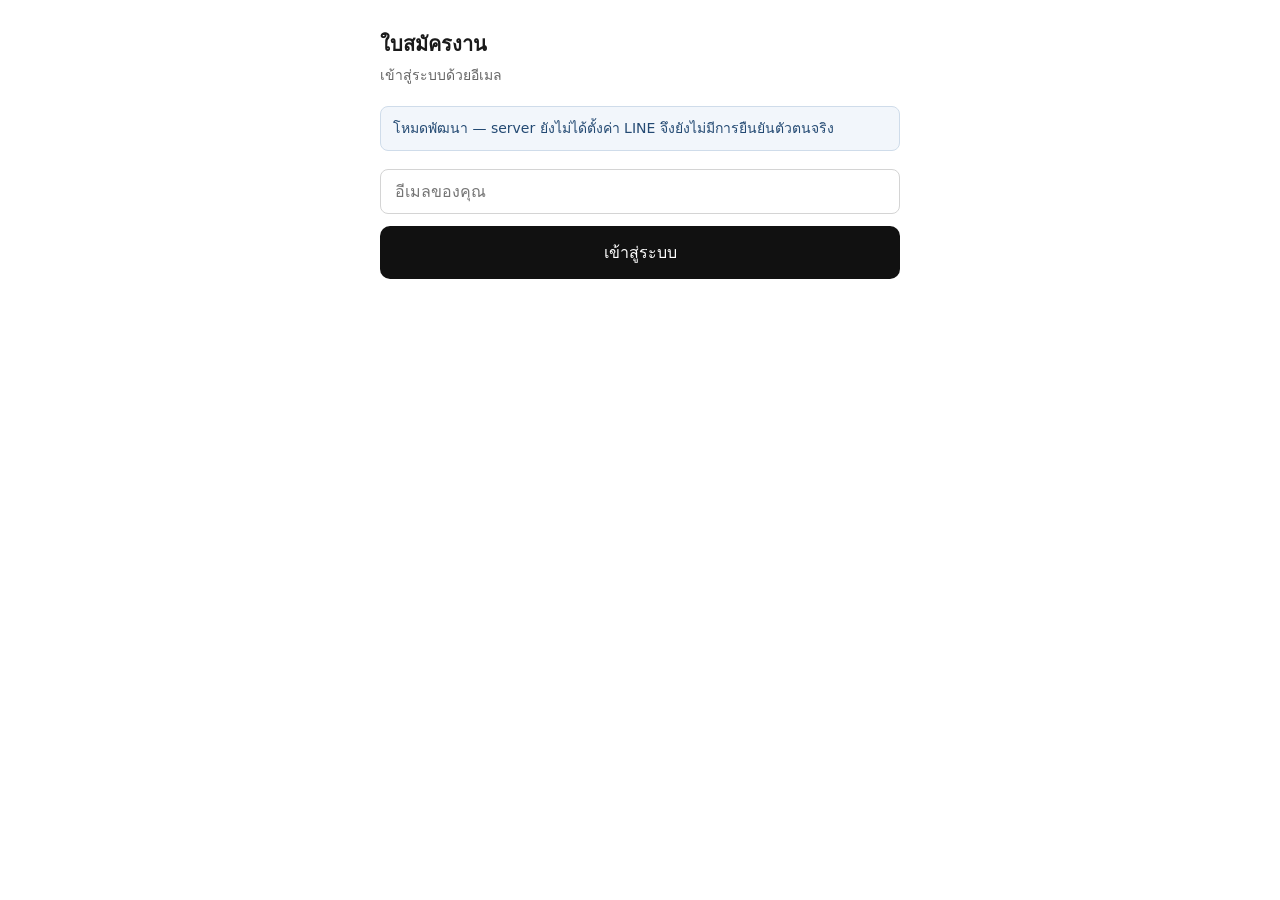
==== index.html @ e58fa5aa "deploy 2026-10-19T15:59:02Z" ====
<!doctype html>
<html lang="th">
  <head>
    <meta charset="UTF-8" />
    <meta name="viewport" content="width=device-width, initial-scale=1.0, viewport-fit=cover" />
    <meta name="robots" content="noindex, nofollow" />
    <title>ใบสมัครงาน</title>
    <script type="module" crossorigin src="./assets/index-pss9nl_8.js"></script>
  </head>
  <body>
    <div id="root"></div>
  </body>
</html>
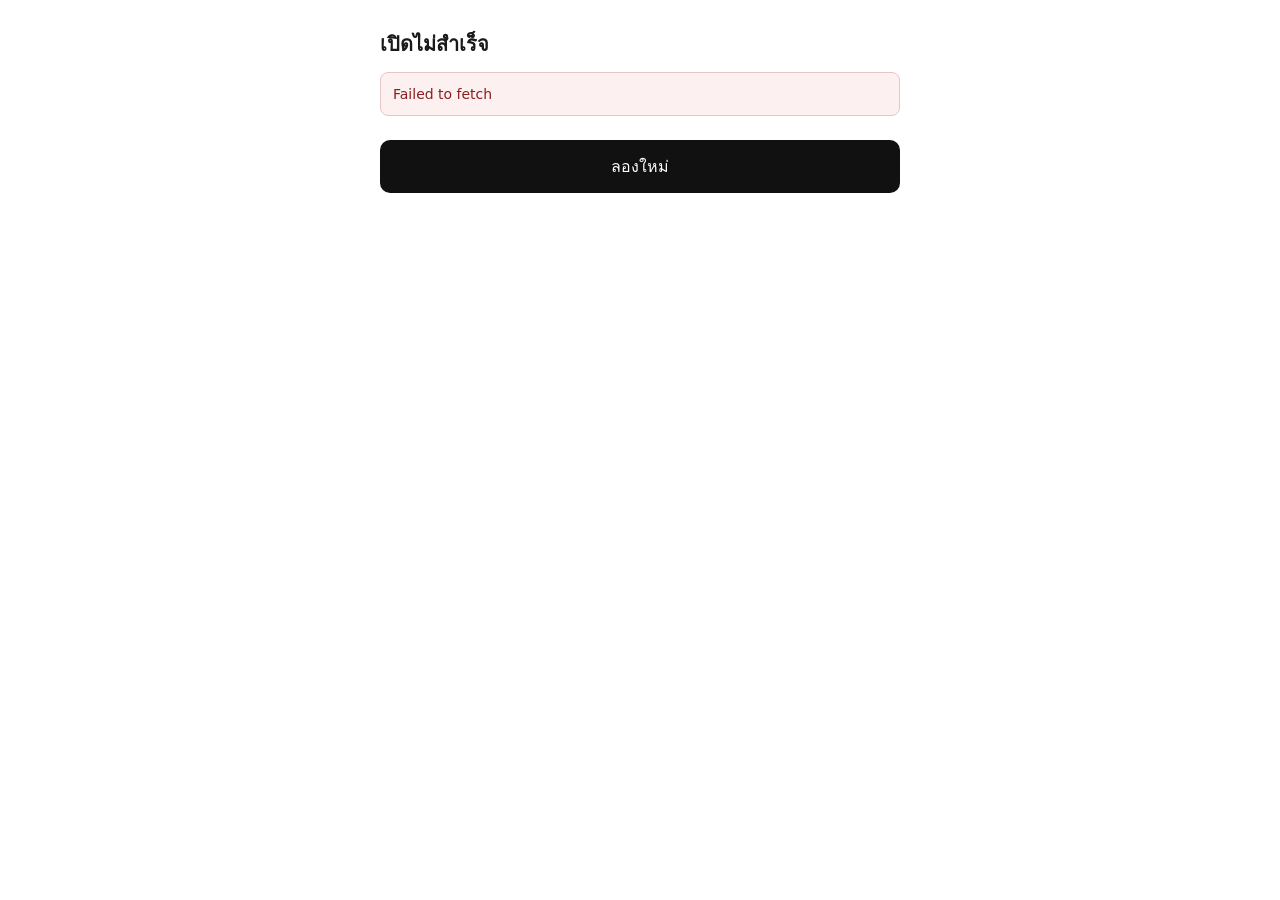
==== commit 41d25625: "deploy 2026-10-20T03:31:02Z" ====
--- a/index.html
+++ b/index.html
@@ -5,7 +5,7 @@
     <meta name="viewport" content="width=device-width, initial-scale=1.0, viewport-fit=cover" />
     <meta name="robots" content="noindex, nofollow" />
     <title>ใบสมัครงาน</title>
-    <script type="module" crossorigin src="./assets/index-pss9nl_8.js"></script>
+    <script type="module" crossorigin src="./assets/index-CbhgC7u7.js"></script>
   </head>
   <body>
     <div id="root"></div>
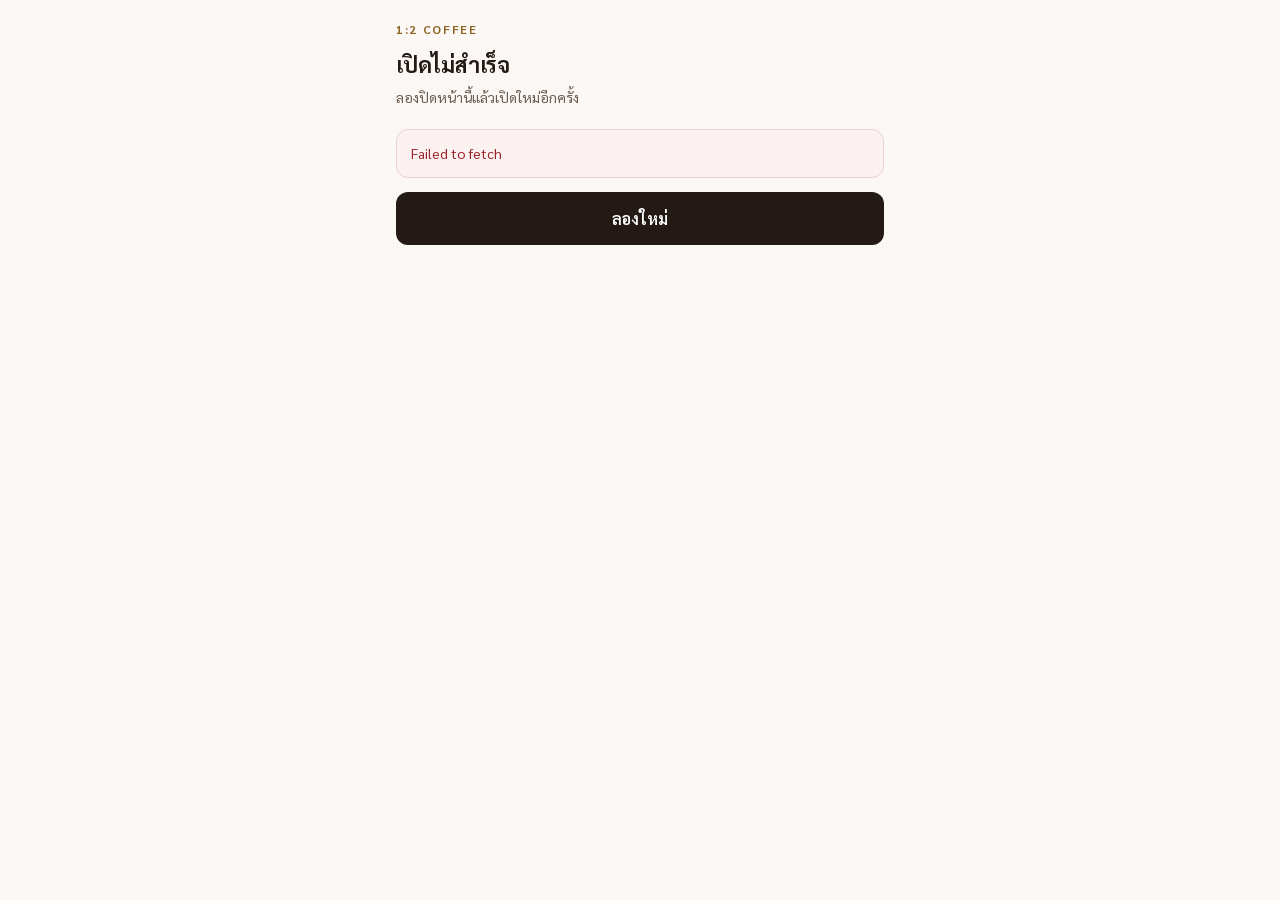
==== commit 8674faed: "deploy 2026-10-20T12:51:50Z" ====
--- a/index.html
+++ b/index.html
@@ -4,8 +4,21 @@
     <meta charset="UTF-8" />
     <meta name="viewport" content="width=device-width, initial-scale=1.0, viewport-fit=cover" />
     <meta name="robots" content="noindex, nofollow" />
-    <title>ใบสมัครงาน</title>
-    <script type="module" crossorigin src="./assets/index-CbhgC7u7.js"></script>
+    <!-- สีแถบบนของเบราว์เซอร์ในแอป LINE ให้กลืนกับพื้นหลัง -->
+    <meta name="theme-color" content="#faf7f4" />
+    <title>ใบสมัครงาน · 1:2 Coffee</title>
+
+    <!-- Sarabun (SIL OFL) ตัวเดียวกับที่ใช้ใน PDF ใบสมัคร
+         ฟอนต์ระบบของแต่ละเครื่องวางสระ/วรรณยุกต์ไทยไม่เหมือนกัน
+         ล็อกฟอนต์ไว้ให้ทุกเครื่องเห็นเหมือนกันและตรงกับไฟล์ที่เซ็น -->
+    <link rel="preconnect" href="https://fonts.googleapis.com" />
+    <link rel="preconnect" href="https://fonts.gstatic.com" crossorigin />
+    <link
+      href="https://fonts.googleapis.com/css2?family=Sarabun:wght@400;600;700&display=swap"
+      rel="stylesheet"
+    />
+    <script type="module" crossorigin src="./assets/index-s79G6_pF.js"></script>
+    <link rel="stylesheet" crossorigin href="./assets/index-DDsNKDts.css">
   </head>
   <body>
     <div id="root"></div>
--- a/assets/index-DDsNKDts.css
+++ b/assets/index-DDsNKDts.css
@@ -0,0 +1 @@
+:root{--bg: #faf7f4;--surface: #ffffff;--sunken: #f3eee9;--ink: #241a15;--ink-soft: #6b5b51;--ink-faint: #9c8c82;--line: #e6dcd4;--line-strong: #d4c5b9;--gold: #8a6420;--gold-bright: #d9a441;--gold-bg: #fdf6e7;--danger: #9c2229;--danger-bg: #fcf1f1;--danger-line: #ecd0d0;--ok: #2c6137;--ok-bg: #f1f7f2;--ok-line: #cfe3d4;--radius: 12px;--radius-lg: 16px;--radius-pill: 999px;--shadow-sm: 0 1px 2px rgba(36, 26, 21, .06);--shadow-md: 0 4px 16px rgba(36, 26, 21, .08);--font: "Sarabun", system-ui, -apple-system, "Noto Sans Thai", sans-serif;color-scheme:light}*{box-sizing:border-box}html,body{margin:0;padding:0}body{background:var(--bg);color:var(--ink);font-family:var(--font);line-height:1.65;-webkit-text-size-adjust:100%;-webkit-font-smoothing:antialiased}:focus-visible{outline:2px solid var(--gold-bright);outline-offset:2px;border-radius:4px}.screen{max-width:520px;margin:0 auto;padding:20px 16px calc(40px + env(safe-area-inset-bottom))}.screen-head{margin-bottom:20px}.screen h1{font-size:22px;font-weight:700;letter-spacing:-.01em;margin:0 0 4px}.screen-sub{color:var(--ink-soft);font-size:14px;margin:0}.steps{margin:0 0 18px}.steps-bar{height:4px;background:var(--line);border-radius:var(--radius-pill);overflow:hidden}.steps-fill{height:100%;background:var(--gold-bright);border-radius:var(--radius-pill);transition:width .35s ease}.steps-label{display:flex;justify-content:space-between;gap:12px;font-size:12px;color:var(--ink-faint);margin-top:8px}.steps-label strong{color:var(--ink-soft);font-weight:600}.card{background:var(--surface);border:1px solid var(--line);border-radius:var(--radius-lg);padding:16px;box-shadow:var(--shadow-sm)}.card+.card{margin-top:10px}.card-quiet{background:var(--sunken);border-color:transparent;box-shadow:none}.scroll-box{max-height:260px;overflow-y:auto;-webkit-overflow-scrolling:touch;font-size:14px}.btn{display:block;width:100%;padding:15px 18px;margin-top:12px;font-family:inherit;font-size:16px;font-weight:600;border-radius:var(--radius);border:1px solid transparent;cursor:pointer;transition:background .15s ease,opacity .15s ease;-webkit-appearance:none;appearance:none}.btn-primary{background:var(--ink);color:#fff}.btn-primary:active:not(:disabled){background:#3a2a22}.btn-ghost{background:var(--surface);color:var(--ink);border-color:var(--line-strong)}.btn-ghost:active:not(:disabled){background:var(--sunken)}.btn:disabled{background:var(--line);color:var(--ink-faint);border-color:transparent;cursor:default}.btn-link{display:inline;width:auto;margin:0;padding:4px 0;background:none;border:none;color:var(--gold);font-family:inherit;font-size:14px;font-weight:600;cursor:pointer}.field{display:block;margin-bottom:16px}.field-label{display:block;font-size:14px;font-weight:600;color:var(--ink-soft);margin-bottom:6px}.field-required{color:var(--danger)}.input{display:block;width:100%;padding:13px 14px;font-size:16px;font-family:inherit;color:var(--ink);background:var(--surface);border:1px solid var(--line-strong);border-radius:var(--radius);-webkit-appearance:none;appearance:none}.input:focus{border-color:var(--gold-bright);outline:none;box-shadow:0 0 0 3px #d9a44138}.input[aria-invalid=true]{border-color:var(--danger)}textarea.input{resize:vertical;min-height:96px;line-height:1.6}.field-error{display:block;color:var(--danger);font-size:13px;margin-top:6px}.input-otp{text-align:center;font-size:26px;font-weight:700;letter-spacing:10px;text-indent:10px}.check{display:flex;gap:12px;align-items:flex-start;font-size:14px;cursor:pointer}.check input{flex:none;width:22px;height:22px;margin:2px 0 0;accent-color:var(--ink)}.notice{border:1px solid;border-radius:var(--radius);padding:12px 14px;font-size:14px;margin:14px 0}.notice-info{background:var(--gold-bg);border-color:#ecdcb8;color:#6b4f16}.notice-error{background:var(--danger-bg);border-color:var(--danger-line);color:var(--danger)}.notice-ok{background:var(--ok-bg);border-color:var(--ok-line);color:var(--ok)}.pill{display:inline-block;font-size:12px;font-weight:600;padding:3px 10px;border-radius:var(--radius-pill);background:var(--sunken);color:var(--ink-soft)}.pill-ok{background:var(--ok-bg);color:var(--ok)}.pill-wait{background:var(--gold-bg);color:#6b4f16}.muted{color:var(--ink-faint);font-size:12px}.hash{font-family:ui-monospace,SF Mono,monospace;font-size:11px;color:var(--ink-soft);word-break:break-all}.brand{font-size:12px;font-weight:700;letter-spacing:.14em;color:var(--gold);margin:0 0 6px}.pdf-box{background:var(--sunken);border-radius:var(--radius-lg);padding:8px;max-height:55vh;overflow-y:auto;-webkit-overflow-scrolling:touch}.pdf-box canvas{display:block;width:100%;margin-bottom:10px;border-radius:8px;box-shadow:var(--shadow-md);background:#fff}.pdf-box canvas:last-child{margin-bottom:0}.sign-pad{display:block;width:100%;height:190px;background:var(--surface);border:1px dashed var(--line-strong);border-radius:var(--radius);touch-action:none}.sign-pad.has-ink{border-style:solid;border-color:var(--gold-bright)}.sign-foot{display:flex;justify-content:space-between;align-items:center;margin-top:8px;font-size:13px;color:var(--ink-soft)}@media(prefers-reduced-motion:reduce){*{transition:none!important;animation:none!important}}.debug-bar{position:fixed;left:0;right:0;bottom:0;background:var(--surface);border-top:1px solid var(--line);padding:8px 16px calc(8px + env(safe-area-inset-bottom));font-size:12px;color:var(--ink-soft)}.debug-bar summary{cursor:pointer}.debug-bar .hash{display:block;margin-top:6px}
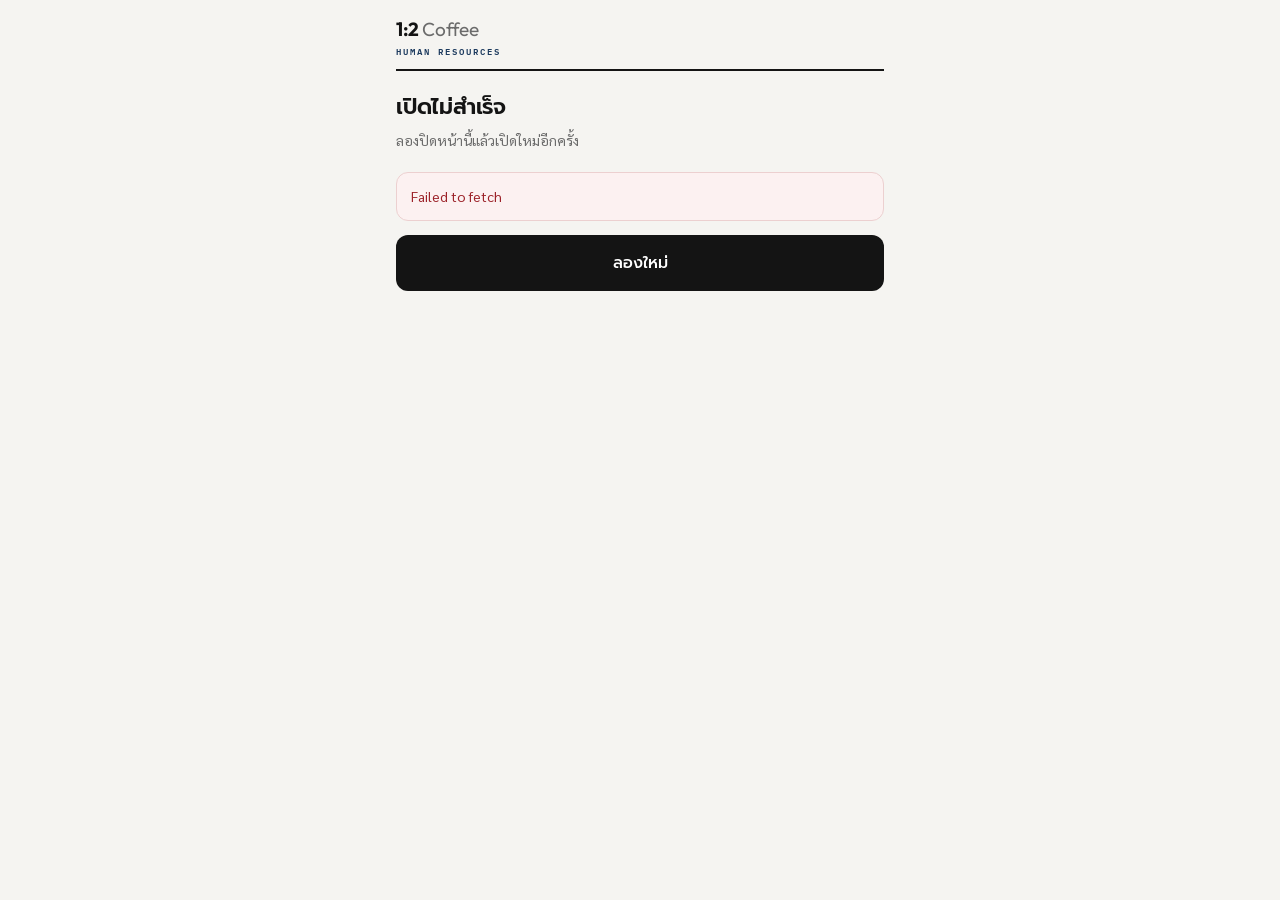
==== commit 0e438215: "deploy 2026-10-20T13:32:44Z" ====
--- a/index.html
+++ b/index.html
@@ -5,20 +5,21 @@
     <meta name="viewport" content="width=device-width, initial-scale=1.0, viewport-fit=cover" />
     <meta name="robots" content="noindex, nofollow" />
     <!-- สีแถบบนของเบราว์เซอร์ในแอป LINE ให้กลืนกับพื้นหลัง -->
-    <meta name="theme-color" content="#faf7f4" />
+    <meta name="theme-color" content="#F5F4F1" />
     <title>ใบสมัครงาน · 1:2 Coffee</title>
 
-    <!-- Sarabun (SIL OFL) ตัวเดียวกับที่ใช้ใน PDF ใบสมัคร
-         ฟอนต์ระบบของแต่ละเครื่องวางสระ/วรรณยุกต์ไทยไม่เหมือนกัน
-         ล็อกฟอนต์ไว้ให้ทุกเครื่องเห็นเหมือนกันและตรงกับไฟล์ที่เซ็น -->
+    <!-- ระบบตัวอักษรตาม CI ของฝ่ายบุคคล
+         Outfit = ภาษาอังกฤษ · Prompt = หัวเรื่องและป้ายไทย
+         Sarabun = เนื้อความไทย · IBM Plex Mono = ป้ายกำกับ utility
+         ล็อกฟอนต์ไว้เพราะฟอนต์ระบบของแต่ละเครื่องวางสระ/วรรณยุกต์ไทยไม่เหมือนกัน -->
     <link rel="preconnect" href="https://fonts.googleapis.com" />
     <link rel="preconnect" href="https://fonts.gstatic.com" crossorigin />
     <link
-      href="https://fonts.googleapis.com/css2?family=Sarabun:wght@400;600;700&display=swap"
+      href="https://fonts.googleapis.com/css2?family=Outfit:wght@400;500;600;700&family=Prompt:wght@400;500;600&family=Sarabun:wght@400;600;700&family=IBM+Plex+Mono:wght@600&display=swap"
       rel="stylesheet"
     />
-    <script type="module" crossorigin src="./assets/index-s79G6_pF.js"></script>
-    <link rel="stylesheet" crossorigin href="./assets/index-DDsNKDts.css">
+    <script type="module" crossorigin src="./assets/index-BhpK2CkS.js"></script>
+    <link rel="stylesheet" crossorigin href="./assets/index-BwPw_Fw1.css">
   </head>
   <body>
     <div id="root"></div>
--- a/assets/index-BwPw_Fw1.css
+++ b/assets/index-BwPw_Fw1.css
@@ -0,0 +1 @@
+:root{--ci-ink: #141414;--ci-paper: #ffffff;--ci-stone: #f5f4f1;--ci-grey: #6b6b6b;--ci-mist: #e3e1dc;--ci-navy: #1c3a5e;--bg: var(--ci-stone);--surface: var(--ci-paper);--sunken: #edebe7;--ink: var(--ci-ink);--ink-soft: var(--ci-grey);--ink-faint: #9a9a9a;--line: var(--ci-mist);--line-strong: #cfccc5;--accent: var(--ci-navy);--accent-bright: #2e5c91;--accent-bg: #eef2f7;--danger: #9c2229;--danger-bg: #fcf1f1;--danger-line: #ecd0d0;--ok: #2c6137;--ok-bg: #f1f7f2;--ok-line: #cfe3d4;--radius: 12px;--radius-lg: 16px;--radius-pill: 999px;--shadow-sm: 0 1px 2px rgba(20, 20, 20, .05);--shadow-md: 0 4px 16px rgba(20, 20, 20, .08);--font: "Sarabun", system-ui, -apple-system, "Noto Sans Thai", sans-serif;--font-head: "Prompt", "Sarabun", system-ui, sans-serif;--font-en: "Outfit", system-ui, -apple-system, sans-serif;--font-mono: "IBM Plex Mono", ui-monospace, "SF Mono", monospace;color-scheme:light}*{box-sizing:border-box}html,body{margin:0;padding:0}body{background:var(--bg);color:var(--ink);font-family:var(--font);line-height:1.65;-webkit-text-size-adjust:100%;-webkit-font-smoothing:antialiased}:focus-visible{outline:2px solid var(--accent-bright);outline-offset:2px;border-radius:4px}.screen{max-width:520px;margin:0 auto;padding:20px 16px calc(40px + env(safe-area-inset-bottom))}.screen-head{margin-bottom:20px}.screen h1{font-family:var(--font-head);font-size:22px;font-weight:600;letter-spacing:-.01em;margin:0 0 4px}.screen-sub{color:var(--ink-soft);font-size:14px;margin:0}.steps{margin:0 0 18px}.steps-bar{height:4px;background:var(--line);border-radius:var(--radius-pill);overflow:hidden}.steps-fill{height:100%;background:var(--accent-bright);border-radius:var(--radius-pill);transition:width .35s ease}.steps-label{display:flex;justify-content:space-between;gap:12px;font-size:12px;color:var(--ink-faint);margin-top:8px}.steps-label strong{color:var(--ink-soft);font-weight:600}.card{background:var(--surface);border:1px solid var(--line);border-radius:var(--radius-lg);padding:16px;box-shadow:var(--shadow-sm)}.card+.card{margin-top:10px}.card-quiet{background:var(--sunken);border-color:transparent;box-shadow:none}.scroll-box{max-height:260px;overflow-y:auto;-webkit-overflow-scrolling:touch;font-size:14px}.btn{display:block;width:100%;padding:15px 18px;margin-top:12px;font-family:var(--font-head);font-size:16px;font-weight:500;border-radius:var(--radius);border:1px solid transparent;cursor:pointer;transition:background .15s ease,opacity .15s ease;-webkit-appearance:none;appearance:none}.btn-primary{background:var(--ink);color:#fff}.btn-primary:active:not(:disabled){background:#2e2e2e}.btn-ghost{background:var(--surface);color:var(--ink);border-color:var(--line-strong)}.btn-ghost:active:not(:disabled){background:var(--sunken)}.btn:disabled{background:var(--line);color:var(--ink-faint);border-color:transparent;cursor:default}.btn-link{display:inline;width:auto;margin:0;padding:4px 0;background:none;border:none;color:var(--accent);font-family:inherit;font-size:14px;font-weight:600;cursor:pointer}.field{display:block;margin-bottom:16px}.field-label{font-family:var(--font-head);display:block;font-size:14px;font-weight:600;color:var(--ink-soft);margin-bottom:6px}.field-required{color:var(--danger)}.input{display:block;width:100%;padding:13px 14px;font-size:16px;font-family:inherit;color:var(--ink);background:var(--surface);border:1px solid var(--line-strong);border-radius:var(--radius);-webkit-appearance:none;appearance:none}.input:focus{border-color:var(--accent-bright);outline:none;box-shadow:0 0 0 3px #d9a44138}.input[aria-invalid=true]{border-color:var(--danger)}textarea.input{resize:vertical;min-height:96px;line-height:1.6}.field-error{display:block;color:var(--danger);font-size:13px;margin-top:6px}.input-otp{text-align:center;font-size:26px;font-weight:700;letter-spacing:10px;text-indent:10px}.check{display:flex;gap:12px;align-items:flex-start;font-size:14px;cursor:pointer}.check input{flex:none;width:22px;height:22px;margin:2px 0 0;accent-color:var(--ink)}.notice{border:1px solid;border-radius:var(--radius);padding:12px 14px;font-size:14px;margin:14px 0}.notice-info{background:var(--accent-bg);border-color:#ecdcb8;color:#6b4f16}.notice-error{background:var(--danger-bg);border-color:var(--danger-line);color:var(--danger)}.notice-ok{background:var(--ok-bg);border-color:var(--ok-line);color:var(--ok)}.pill{display:inline-block;font-size:12px;font-weight:600;padding:3px 10px;border-radius:var(--radius-pill);background:var(--sunken);color:var(--ink-soft)}.pill-ok{background:var(--ok-bg);color:var(--ok)}.pill-wait{background:var(--accent-bg);color:#6b4f16}.muted{color:var(--ink-faint);font-size:12px}.hash{font-family:var(--font-mono);font-size:11px;color:var(--ink-soft);word-break:break-all}.masthead{border-bottom:2px solid var(--ci-ink);padding-bottom:10px;margin-bottom:18px}.mark{font-family:var(--font-en);font-weight:700;font-size:19px;letter-spacing:-.02em;line-height:1;margin:0}.mark em{font-style:normal;font-weight:400;color:var(--ci-grey)}.markline{font-family:var(--font-mono);font-weight:600;font-size:9px;letter-spacing:.22em;text-transform:uppercase;color:var(--accent);margin:5px 0 0}.pdf-box{background:var(--sunken);border-radius:var(--radius-lg);padding:8px;max-height:55vh;overflow-y:auto;-webkit-overflow-scrolling:touch}.pdf-box canvas{display:block;width:100%;margin-bottom:10px;border-radius:8px;box-shadow:var(--shadow-md);background:#fff}.pdf-box canvas:last-child{margin-bottom:0}.sign-pad{display:block;width:100%;height:190px;background:var(--surface);border:1px dashed var(--line-strong);border-radius:var(--radius);touch-action:none}.sign-pad.has-ink{border-style:solid;border-color:var(--accent-bright)}.sign-foot{display:flex;justify-content:space-between;align-items:center;margin-top:8px;font-size:13px;color:var(--ink-soft)}@media(prefers-reduced-motion:reduce){*{transition:none!important;animation:none!important}}.debug-bar{position:fixed;left:0;right:0;bottom:0;background:var(--surface);border-top:1px solid var(--line);padding:8px 16px calc(8px + env(safe-area-inset-bottom));font-size:12px;color:var(--ink-soft)}.debug-bar summary{cursor:pointer}.debug-bar .hash{display:block;margin-top:6px}.form-section+.form-section{margin-top:26px}.sechead{display:flex;align-items:baseline;gap:9px;border-bottom:1px solid var(--ci-ink);padding-bottom:5px;margin-bottom:14px}.sechead-n{font-family:var(--font-mono);font-weight:600;font-size:10px;letter-spacing:.14em;color:var(--accent)}.sechead strong{font-family:var(--font-en);font-weight:600;font-size:14px;letter-spacing:.01em}.sechead-th{font-family:var(--font-head);font-weight:400;font-size:13px;color:var(--ci-grey);margin-left:7px}.sechead-hint{font-size:13px;margin:-6px 0 12px}.field-label-en{display:block;font-family:var(--font-mono);font-weight:600;font-size:9px;letter-spacing:.13em;text-transform:uppercase;color:var(--ci-grey);margin-bottom:1px}.row-tag{font-family:var(--font-head);font-weight:500;font-size:12px;letter-spacing:.02em;color:var(--accent);margin:0 0 10px}
